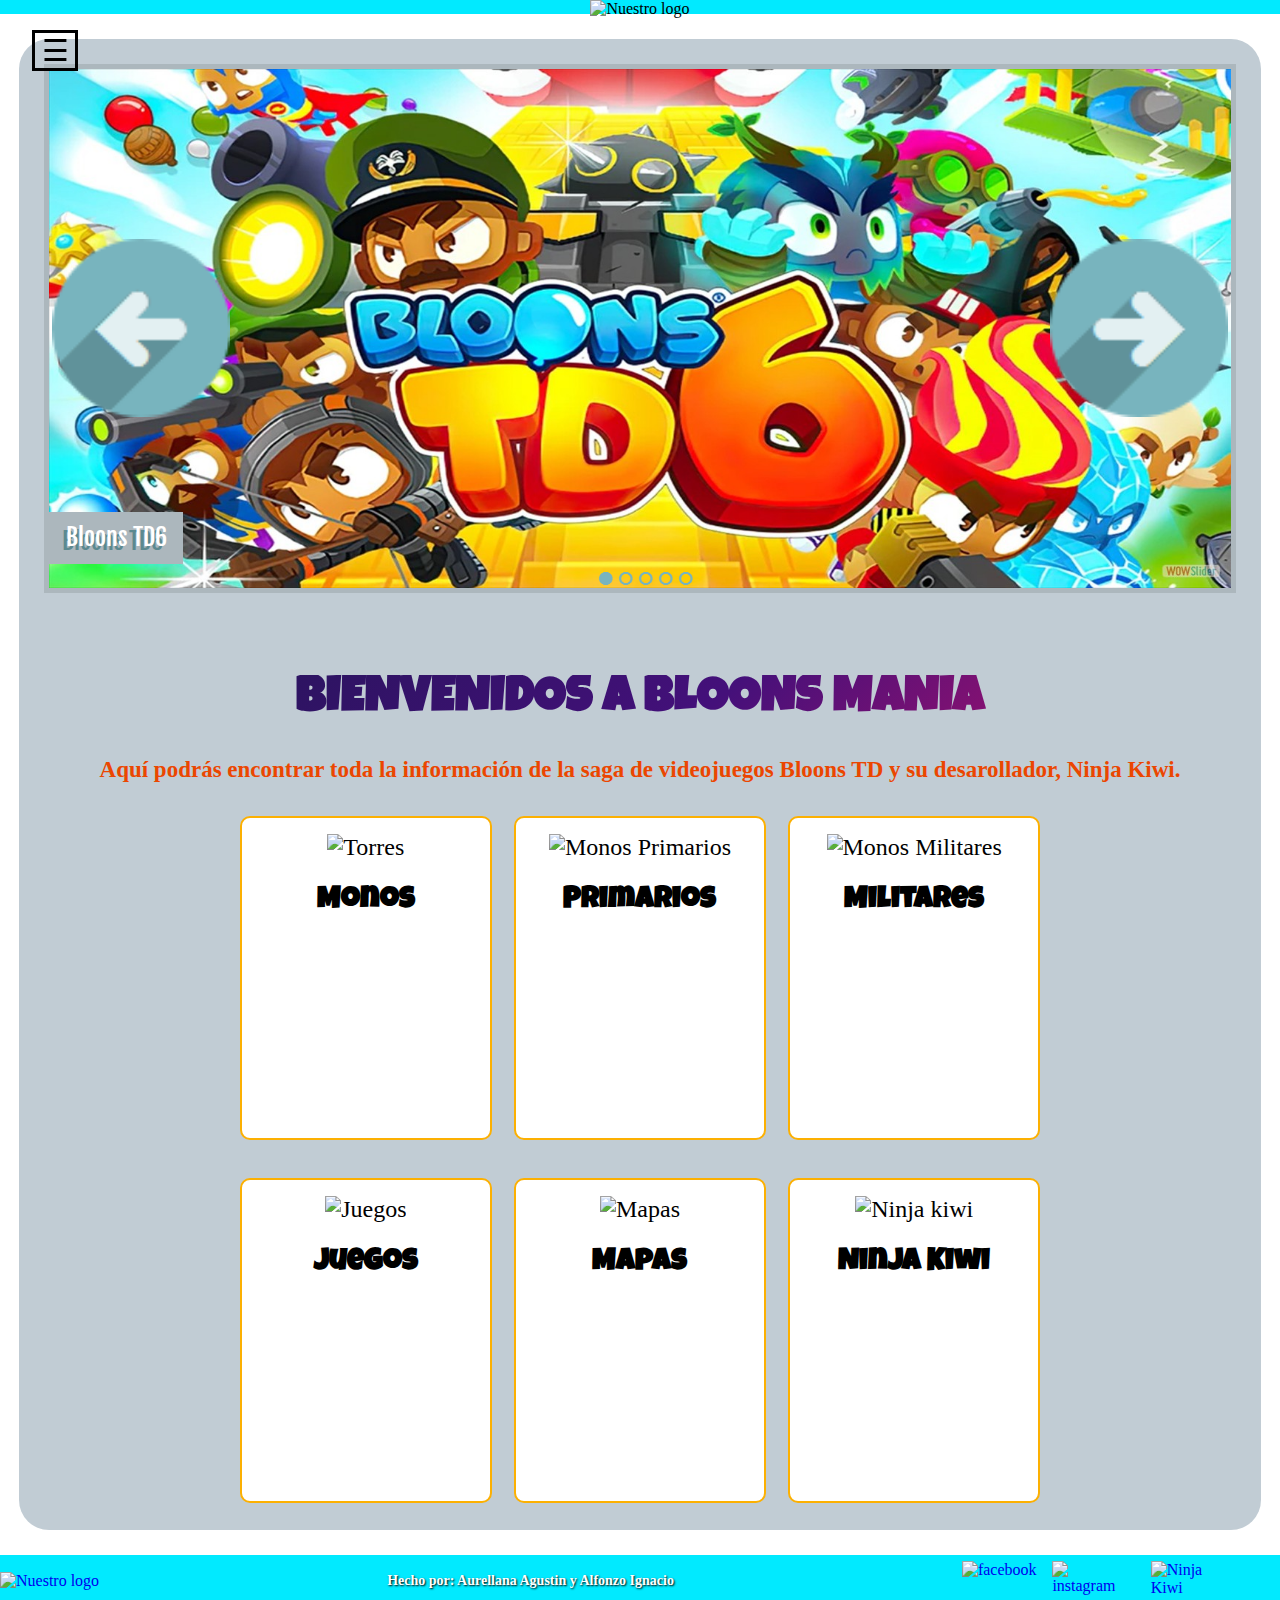
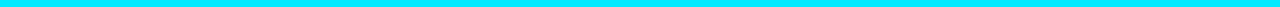
==== index.html @ f5495c6b "initial commit" ====
<!DOCTYPE html>
<html lang="es">

<head>
  <title>Bloons Mania</title>
  <meta charset="utf-8">
  <link href="estilos.css" rel="stylesheet" type="text/css">
	<link rel="icon" href="imagenes/favicon.png">
	<meta name="viewport" content="width=device-width, initial-scale=1.0">
	<meta http-equiv="X-UA-Compatible" content="ie=edge">
  <!-- Start WOWSlider.com HEAD section -->
<link rel="stylesheet" type="text/css" href="engine1/style.css" />
<script src="https://ajax.googleapis.com/ajax/libs/jquery/1.11.3/jquery.min.js"></script>
<script type='text/javascript'>
$(document).ready(function(){ 
    $(window).scroll(function(){ 
        if ($(this).scrollTop() > 100) { 
            $('#scroll').fadeIn(); 
        } else { 
            $('#scroll').fadeOut(); 
        } 
    }); 
    $('#scroll').click(function(){ 
        $("html, body").animate({ scrollTop: 0 }, 600); 
        return false; 
    }); 
});
</script>


<!-- End WOWSlider.com HEAD section -->
  <meta name="viewport" content="width=device-width, user-scalable=no, initial-scale=1.0, maximum-scale=1.0, minimum-scale=1.0">
 </head>
<body>
	<div class="padre">
		<header>
			<div id="sidebar">
					  <div class="toggle-btn">
						<span>&#9776 </span>
					  </div>
					  <ul>
						<li>
						  <img src="imagenes/favicon.png" alt="Bloons Mania" class="logomen">
						</li>
						<a class="bara" href="index.html"><li>Inicio</li></a>
						<a class="bara" href= "juegos.html"><li>Juegos</li></a>
						<a class="bara" href= "ninja.html"><li>Ninja Kiwi</li></a>
						<a class="bara" href= "monos.html"><li>Monos y Héroes</li></a>
						<a class="bara" href= "primarios.html"><li>Torres Primarias</li></a>
						<a class="bara" href= "militar.html"><li>Torres Militares</li></a>
						<a class="bara" href= "galeria2.html"><li>Mapas</li></a>
						<a class="bara" href= "creadores.html"><li>Nosotros</li></a>
					  </ul>
					</div>
					<script src="java.js" charset="utf-8"></script>
				<div class="logop"> 
					<img class="logo" src ="imagenes/logodef.png" title="Nuestro logo" >
				</div>
		</header>
		<main>

			<div class="fondo">
				<a href="javascript:void(0);" id="scroll" title="Scroll to Top" style="display: none;">Top<span></span></a>
				<!--section-->
				<div class="slider">
					<!-- Start WOWSlider.com BODY section -->
					<div id="wowslider-container1">
						<div class="ws_images">
							<ul>
								<li><img src="data1/images/btd6.jpg" alt="Bloons TD6" title="Bloons TD6" id="wows1_0" /></li>
								<li><img src="data1/images/monos.jpg" alt="Primarios" title="Primarios" id="wows1_1" /></li>
								<li><img src="data1/images/ninja.jpg" alt="Mejoras del Ninja" title="Mejoras del Ninja" id="wows1_2" /></li>
								<li><a href="http://wowslider.net"><img src="data1/images/mapabtd.jpg" alt="bootstrap slideshow" title="Gameplay" id="wows1_3" /></a></li>
								<li><img src="data1/images/ninjakiwi.jpg" alt="Ninja Kiwi" title="Ninja Kiwi" id="wows1_4" /></li>
							</ul>
						</div>
						<div class="ws_bullets">
							<div>
								<a href="#" title="Bloons TD6"><span><img src="data1/tooltips/btd6.jpg" alt="Bloons TD6" />1</span></a>
								<a href="#" title="Primarios"><span><img src="data1/tooltips/monos.jpg" alt="Primarios" />2</span></a>
								<a href="#" title="Mejoras del Ninja"><span><img src="data1/tooltips/ninja.jpg" alt="Mejoras del Ninja" />3</span></a>
								<a href="#" title="Gameplay"><span><img src="data1/tooltips/mapabtd.jpg" alt="Gameplay" />4</span></a>
								<a href="#" title="Ninja Kiwi"><span><img src="data1/tooltips/ninjakiwi.jpg" alt="Ninja Kiwi" />5</span></a>
							</div>
						</div><div class="ws_script" style="position:absolute;left:-99%"><a href="http://wowslider.net">bootstrap slideshow</a> by WOWSlider.com v9.0</div>
						<div class="ws_shadow"></div>
					</div>
					<script type="text/javascript" src="engine1/wowslider.js"></script>
					<script type="text/javascript" src="engine1/script.js"></script>
					<!-- End WOWSlider.com BODY section -->

				</div>

				<div class="container">
					<script src="boton.js"></script>
					<h1 class="animate-charcter"> BIENVENIDOS A BLOONS MANIA</h1>
					<p class="centro"> <b>Aquí podrás encontrar toda la información de la saga de videojuegos Bloons TD y su desarollador, Ninja Kiwi.</b></p>

					<div class="tarjetas">

						<div class="ficha">
							<a href="monos.html"> <img class="pokemon" src="imagenes/normal/mago.png" title="Torres"> </a>
							<a href="monos.html"><h2 class="fichiña"> Monos </h2></a>
						</div>

						<div class="ficha">
							<a href="primarios.html"> <img class="pokemon" src="imagenes/normal/mini.png" title="Monos Primarios"> </a>
							<a href="primarios.html"><h2 class="fichiña"> Primarios </h2></a>
						</div>
						<div class="ficha">
							<a href="militar.html"> <img class="pokemon" src="imagenes/militar/mini.png" title="Monos Militares"> </a>

							<a href="militar.html"><h2 class="fichiña"> Militares  </h2></a>

						</div>
						<div class="ficha">
							<a href="juegos.html"> <img class="pokemon" src="imagenes/btd6.png" title="Juegos"> </a>

							<a href="juegos.html"><h2 class="fichiña">  Juegos </h2></a>

						</div>
						<div class="ficha">
							<a href="#"> <img class="pokemon" src="imagenes/mapa.png" title="Mapas"> </a>

							<h2 class="fichiña">   Mapas </h2>
						</div>
						<div class="ficha">

							<a href="ninja.html"> <img class="pokemon" src="imagenes/fondo2.png" title="Ninja kiwi"> </a>
							<a href="ninja.html"><h2 class="fichiña">  Ninja Kiwi</h2></a>

						</div>
					
					</div>
					<!--/section-->
				</div>



			</div>
		</main>
			</div>
		
			
		<footer>
			<div class="logo_f">
			<a href="index.html" title="Volver al Inicio"><img class="logof" src = "imagenes/logodef.png" title="Nuestro logo" > </img></a>
			</div>
			
			<a href="creadores.html"><p class="info"><strong> Hecho por: Aurellana Agustin y Alfonzo Ignacio</strong> </p></a>
			<div class="infor">
			<div class="redo">
			<a class="red" href="https://www.facebook.com/ninjakiwigames/?locale=es_LA" target="blank"><img class="logo5" src = "imagenes/iconos/facebook.png" title="facebook" > </img></a>
			<a class="red" href="https://www.instagram.com/realninjakiwi/?hl=es" target="blank"> <img class="insta" src = "imagenes/iconos/insta.png" title="instagram" > </img></a>
			<a class="red" href="https://ninjakiwi.com" target="blank"> <img class="nk" src = "imagenes/fondo2.png" title="Ninja Kiwi" > </img></a>

			</div>
			</div>
		</Footer>
	</div>
	
</body>
</html>
---- estilos.css ----
@font-face{
font-family :"Luckiest Guy";
src :url("Luckiest_Guy/LuckiestGuy-Regular.ttf");
}
body{
	margin:0%;
	width:100%;
}
.padre{
	display:flex;
	height:auto;
	flex-direction: column;
	align-items: center;
	width:100%;
	/*rgba:0,0,0,4; */
}
header{
	display:flex;
	height:auto;
	width:100%;
	background-color:#01eaff;
}
*{
  padding: 0px;
}

#sidebar {
  position: absolute;
  width: 200px;
  height: auto;
  background: #01eaff;
  transition: all 500ms linear;
  left:-220px;
  border: 2px solid #000;
  border-top:0px;
  z-index:1000;
}
#sidebar.active {
  left: 0px;
}

#sidebar ul li {
  color: white;
  list-style: none;
  border-bottom: 1px solid rgba(100, 100, 100, .3);
  text-align: center;
}

.logomen {
  height:8vh;
  margin: 0 auto; 
}

#sidebar .toggle-btn {
  position: relative;
  left: 250px;
  top: 30px;
  cursor: pointer;
 
}

#sidebar .toggle-btn span {
  display: block;
  width: 40px;
  text-align: center;
  font-size: 30px;
  border: 3px solid #000;
}
.bara{
	text-decoration:none;
}
.logo{
	height:15vh;
	margin:auto;
}
.logop{
	margin:auto;
	margin-bottom:-0.35%;
}
.logof{
	height:13vh;
	margin-bottom:-1.95%;
}
.red{
	display:flex;
	height:3%;
}
.pokemon{
	height:23vh;
	transition:.3s ease;
	}
	.pokemon:hover{
	transform:scale(1.2);
	-webkit-transform:scale(1.2);
		-ms-transform:scale(1.2);
	}

nav{
	display:flex;
	height:auto;
	width:100%;
	margin-left:22%;
	justify-content: space-evenly;
    align-items: center;
	flex-wrap: wrap;
	margin:auto;
	font-family:Verdana, sans-serif;
	background-color:#01eaff;
}

nav a:link, nav a:visited{
	display:flex;
	justify-content:center;
	align-items:center;
	color:white;
	font-weight:bold; /*negrita*/
	text-decoration:none;
	width:16%;
	height:30%;
	font-size:22px;
	transition:color 3s, font-size 1s, width 1s, height 1s ease;	
	background-color:none;
	
}
nav a:hover{
	font-size:26px;
	width:20%;
	height:34%;
	color:#795009;
}
main a:link, main a:visited{
	font-size:24px;
	color:black;
	font-family:Tahoma, sans serif;
	text-decoration:none;
}
main a:hover{
	text-decoration:none;	
}
h1{
	margin-top:3%;
	color:#795d09;
	font-family:Tahoma, sans serif;
	text-align:center;
	font-size:35px;
}
h2 {
	font-family:"Luckiest Guy";
	font-size: 39.5px;
	text-align: center;
	text-shadow:2px 1px 1px white;
}
.fichiña{
	font-family:"Luckiest Guy";
	font-size: 29.5px;
	text-align: center;
	text-shadow:2px 1px 1px white;
	margin-bottom:5%;
}
.primo{
		color:#00c2ed;
		border-bottom-color:#00c2ed;
		border-width:4px;
		border-bottom-style:double ;
		text-shadow:2px 1px 1px black;
}
.magic{
		color:#6313ad;
		border-bottom-color:#6313ad;
		border-width:4px;
		border-bottom-style:double ;
		text-shadow:2px 1px 1px black;
}
.milico{
		color:#016102;
		border-bottom-color:#016102;
		border-width:4px;
		border-bottom-style:double ;
		text-shadow:2px 1px 1px black;
}
.support{
		color:#edc31c;
		border-bottom-color:#edc31c;
		border-width:4px;
		border-bottom-style:double ;
		text-shadow:2px 1px 1px black;
}
h3{
	font-family:Tahoma, sans serif;
	font-size:19.5px;
	text-align:center;
}
p{
	font-size:14px;
	text-align: justify;
	line-height:24px;
	font-family:Tahoma, sans serif;
}
main {
	background-image: url("imagenes/fondo4.jpg");
	background-size: cover;
	background-position: center center;
	background-repeat: no-repeat;
	background-attachment: fixed;
	background-color: #66999;
	width: 100%;
	display: flex;
	height: auto;
	flex-direction: column;
	align-items: center;
}
.fondo{
	background-color:rgba(188, 200, 209, 0.93);
	border-radius:30px;
	width:97%;
	display:flex;
	height:auto;
	flex-direction:column;
	margin-top:2%;
	margin-bottom:2%;
	align-items: center;
}
.monos{
	display:flex;
	flex-direction:column;
	align-items:center;
	padding:4%;
}
.heroe{
	display:flex;
    width: 50%;
    justify-content: center;
    align-items: stretch;
    flex-direction: row;
}
.titi{
	height:55vh;
	margin:2%;
}
.slider{
	margin:2%;
	margin-bottom:4%;
}
.kiwi{
	height:33vh;
}
.logi{
	padding-right:4%;
}
.logi2{
	padding-left:4.5%;
}
.logi3{
	margin-right:5%;
}
.logi4{
	padding-right:9%;
}
.stand{
	margin-left:1%;
	margin-right:1%;
	margin-top:2%;
	margin-bottom:2%;
}
#scroll {
    position:fixed;
    right:13px;
    bottom:20px;
    cursor:pointer;
    width:50px;
    height:50px;
    background-color:#3498db;
    text-indent:-9999px;
    display:none;
    -webkit-border-radius:60px;
    -moz-border-radius:60px;
    border-radius:60px
}
#scroll span {
    position:absolute;
    top:50%;
    left:50%;
    margin-left:-8px;
    margin-top:-12px;
    height:0;
    width:0;
    border:8px solid transparent;
    border-bottom-color:#ffffff
}
#scroll:hover {
    background-color:#e74c3c;
    opacity:1;filter:"alpha(opacity=100)";
    -ms-filter:"alpha(opacity=100)";
}
.info2{
	padding:2%;
}
.info3{
	display:flex;
	width:50%;
	margin-left:9%;
	margin-bottom:3%;
}
.info21{
	display:flex;
	align-items:center;
	flex-direction: column;
	padding:2%;
}
.habit{
	border-radius:2%;
}
.habit2{
	border-radius: 2%;
}
.t{
	line-height:28px;
}
ul{
	font-family:Tahoma, sans serif;
	line-height:30px;
	font-size:17px;
	margin:3%;
	margin-left:6%;
	text-shadow:1px 1px 2px white;
}
footer{
	    justify-content: space-between;
    display: flex;
    width: 100%;
    height: auto;
    flex-direction: row;
    background-color: #01eaff;
    align-items: center;
}
.redo{
	display:flex;
}
.infor{
    display: flex;
    flex-direction: row;
    flex-wrap: wrap;
    align-content: center;
    align-items: stretch;
	margin-right:6%;
}

.info{
  color:#fff;
  font-size:14px;
  text-shadow:1px 1px 2px black;
}
.logo8{
	display:flex;
	margin-left:17%;	
	align-items: center;
    flex-direction: row;
}
.logo7{
	height:8vh;
	margin-left:5%;
	margin-right:5%;

}
footer a:link, .red a:visited{
	color:none;
	text-decoration:none;
}
.logo5{
	height:4.5vh;
}
.insta{
	margin:auto;
	height:4.5vh;
	margin-left:20%;
}
.nk{
	margin:auto;
	height:4.5vh;
	margin-left:40%;
}
.logono{
	height:9vh;
}
.gale{
	width:100%;
	height:20vh;
	margin:0%;
}
.galera{
	display:flex;
	width:50%;
    flex-wrap: wrap;
    flex-direction: row;
    align-items: center;
    justify-content: center;
	
}
.galeria{
	width:70%;
	margin:auto;
}
section{
	background-color:white;
	//*width:70%;*//
	margin-left:2%;
	height:auto;
}
.main{
	display:flex;
	flex-direction: column;
	height:auto;
}
.stand{
	display:flex;
	height:auto;
	align-items:center;
}
.stand2{
	display:flex;
	height:auto;
	align-items: flex-start;
	justify-content: space-between;
	
}
hr{
  color:#938103;
  border: 1px solid #938103;
  margin-bottom:1%;
}
.infonin{
	margin:5%;
	margin-top:1%;
	margin-bottom:0%;
	text-align:center;
	font-size:17px;
	text-align: justify;
	line-height:28px;
	font-family:Tahoma, sans serif;
	text-shadow:1px 1px 2px white;
}
.disclaimer{
	margin:5%;
	margin-top:0%;
	margin-bottom:0%;
	text-align:center;
	font-size:17px;
	text-align: justify;
	line-height:28px;
	font-family:Tahoma, sans serif;
	color:#6d6d6e;
}
.arriba{
	display:flex;
	justify-content:center;
}
.tarjetas {
	display:flex;
	width:100%;
	height:auto;
	justify-content:center;
	flex-direction:row;
	align-items: stretch;
    flex-wrap: wrap;
	margin-bottom:5%;
	margin:auto;
}
.tarjetas2{
	display: flex;
    width: 100%;
    height: auto;
    flex-direction: row;
    align-items: flex-start;
    margin-bottom: 5%;
    margin: auto;
    flex-wrap: nowrap;
    justify-content: center;
}

.ficha{
	display:flex;
	flex-direction: column;
    align-items: center;
	text-align:center;	
	border-style: solid;
	border-width: 2.5px;
	border-color:#fcb002;
	margin:1%;
	width:20%;
	height:32vh;
	background-color:white;
	border-radius:10px;
	padding:1.5%;
	margin-bottom:2.5%;
	transition:.3s ease;
}
.ficha:hover{
	transform:scale(1.1);
	-webkit-transform:scale(1.1);
	-ms-transform:scale(1.1);
}
.ficha2{
	display:flex;
	flex-direction: column;
    align-items: center;
	text-align:center;	
	border-style: solid;
	border-width: 2.5px;
	border-color:#fcb002;
	margin:2%;
	width:400px;
	height:auto;
	background-color:white;
	border-radius:10px;
	padding:2.5%;
	margin-bottom:2.5%;
	transition:.3s ease;
}
.ficha2:hover{
	transform:scale(1.1);
	-webkit-transform:scale(1.1);
	-ms-transform:scale(1.1);
}
.fin{
	margin-left:12%;
	margin-right:12%;
	margin-bottom:4.5%;
}
.centro{
	text-align:center;
	font-size:23px;
	color:#eb4600;
}
.logo2{
	height:80vh;
	width:100%;
	display:flex;
}			
.animate-charcter
{
font-family:"Luckiest Guy";
  text-transform: uppercase;
  background-image: linear-gradient(
    -225deg,
    #231557 0%,
    #44107a 29%,
    #ff1361 67%,
    #fff800 100%
  );
  background-size: auto auto;
  background-clip: border-box;
  background-size: 200% auto;
  color: #fff;
  background-clip: text;
  text-fill-color: transparent;
  -webkit-background-clip: text;
  -webkit-text-fill-color: transparent;
  animation: textclip 2s linear infinite;
  font-size: 50px;
}

.ayuda{
	margin-top:11.4%;
}
.photo{
	display:flex;
	margin:auto;
	margin-right:4%;
	margin-left:9%;
}
@keyframes textclip {
  to {
    background-position: 200% center;
  }
}
@media screen and (max-width:800px){
	.logo{
		height:11vh;
	}
	.logop{
		margin-bottom: -1%;
	}
	header{
		display:flex;
		height: auto;
		width: 100%;
	}
	nav{
		flex-direction: column;
		background: rgb(0,0,0);
		background: linear-gradient(126.8deg, rgba(0,0,0,1) 29%, rgba(121,9,20,1) 90%);
		margin-bottom:3%;
	}
	#sidebar .toggle-btn {
    position: relative;
    left: 250px;
    top: 24px;
    cursor: pointer;
}
	#sidebar .toggle-btn span {
    display: block;
    width: 28px;
    text-align: center;
    font-size: 20px;
    border: 2px solid #000;
}
	.letra{
		margin-bottom:1%;
		margin-top:1%;
	}
	main{
		flex-direction:column;
		font-size:3px;
	}
	.centro{
		font-size:17px;
	}
	h1
	{
		font-size:26px;
	}
	.photo{
		margin-left:23%;
	}
	.animate-charcter{
		font-size:35px;	
	}
	h2
	{
		font-family:"Luckiest Guy";
		font-size:28.5px;
	}
	.tarjetas{
		flex-direction: column;
		font-size:13px;
	}
	
	.ficha{
		font-size:13px;
		margin:auto;
		width:70%;
		margin-bottom:2%;
		margin-top:2%;
	}
	.fichiña {
		font-family: "Luckiest Guy";
		font-size: 26.5px;
		text-align: center;
		text-shadow: 2px 1px 1px white;
		margin-bottom: 5%;
	}
	.pokemon{
		height:21vh;
	}
	.tarjetas2{
		display: flex;
		width: 100%;
		height: auto;
		flex-direction: column;
		margin-bottom: 5%;
		margin: auto;
		justify-content: center;
		align-items: center;
	}
	.disclaimer{
		font-size: 14px;
		text-align: justify;
		line-height: 20px;
	}
	.monkey{
		margin: 9%;
		margin-top: 1%;
		margin-bottom:1%;
	}
	li{
		margin-top: 2%;
		margin-bottom:3%;
	}
	.ficha2{
		width: 200px;
	}
	aside{
		width:98%;
	}
	section{
		width:97%;
	}
	nav a:link{
		width:25%;
		font-size:14px;
	}
	nav, main, footer{
		width:100%;
	}
	section p{
		font-size:13px;
	}
	aside p{
		font-size:17px;
	}
	.stand{
		display: flex;
		flex-direction: column;
		margin:auto;
		align-items: center;
		margin-top:5%;
	
	}
	.habit{
		height:31vh;
		margin:auto;
	}
	.habit2{
		height: 25.9vh;
		margin:auto;
	}
	.kiwi {
		height: 23vh;
		width: 100%;
		margin-bottom:10%;
	}
	.logi{
		display:flex;
		padding-right:0%;  
		flex-direction: column;
		align-items: center;
	}
	.logi2{
		display:flex;
		padding:0%;  
		flex-direction: column;
		align-items: center;
	}
	ul{
		font-size:15px;
		line-height: 21px;
	}
	footer{
		display:flex;
		flex-direction: column;
	}
	.logo_f{
		margin:auto;
	}
	.logof{
		height:11vh;
	}
	.infor{
		margin:auto;
		padding-left:0%;
		margin-bottom:2%;
		align-items: center;
	}
	.infonin{
		line-height:22px;
		font-size:15px;
		margin: 5%;
		margin-top: 1%;
	}
	.video{
		margin:auto;
	}
	.monovideo{
		width:100%;
		height:50%;
		margin:auto;
	}
	.heroe{
	display: flex;
    width: 65%;
    justify-content: space-between;
    flex-direction: row;
	}
	.monos{
	display: flex;
    flex-direction: column;
    align-items: center;
    padding: 4%;	
	}
	.titi{
		height:30vh;
	}
	.redo{
		display:flex;
		margin-bottom:2%;
		margin-top:5%;
		margin-left:-4%;
	}
	.logo5{
		margin:auto;
		height:4.5vh;
	}
	.logo8{
		flex-direction:column;
		margin:auto;
		margin-bottom:2%;
	}
	.logo7{
		height:6vh;
		margin-bottom:5%;
		margin-top:2%;
	}
	.logono{
		height:8vh;
	}
	.info2{
		display:flex;
		flex-direction: column;
		align-items: center;
		padding:0%;
	}
	.info21{
		display:flex;
		flex-direction: column;
		align-items: center;
		padding:0%;
	}
}
---- engine1/style.css ----
/*
 *	generated by WOW Slider 9.0
 *	template Turquoise
 */
@import url(https://fonts.googleapis.com/css?family=Fjalla+One&subset=latin,latin-ext);
#wowslider-container1 { 
	display: table;
	/*zoom: 1; */
	position: relative;
	width: 100%;
	max-width: 100%;
	/*max-height:658px;*/
	margin:0px auto 0px;
	z-index:90;
	text-align:left; /* reset align=center */
	font-size: 10px;
	text-shadow: none; /* fix some user styles */

	/* reset box-sizing (to boostrap friendly) */
	-webkit-box-sizing: content-box;
	-moz-box-sizing: content-box;
	box-sizing: content-box; 
}
* html #wowslider-container1{ width:1500px }
#wowslider-container1 .ws_images ul{
	position:relative;
	width: 10000%; 
	height:100%;
	left:0;
	list-style:none;
	margin:0;
	padding:0;
	border-spacing:0;
	overflow: visible;
	/*table-layout:fixed;*/
}
#wowslider-container1 .ws_images ul li{
	position: relative;
	width:1%;
	height:100%;
	line-height:0; /*opera*/
	overflow: hidden;
	float:left;
	/*font-size:0;*/
	padding:0 0 0 0 !important;
	margin:0 0 0 0 !important;
}

#wowslider-container1 .ws_images{
	position: relative;
	left:0;
	top:0;
	height:100%;
	max-height:658px;
	max-width: 100%;
	vertical-align: top;
	border:5px solid #ACB7BD;
	overflow: hidden;
}
#wowslider-container1 .ws_images ul a{
	width:100%;
	height:100%;
	max-height:658px;
	display:block;
	color:transparent;
}
#wowslider-container1 img{
	max-width: none !important;
}
#wowslider-container1 .ws_images .ws_list img,
#wowslider-container1 .ws_images > div > img{
	width:100%;
	border:none 0;
	max-width: none;
	padding:0;
	margin:0;
}
#wowslider-container1 .ws_images > div > img {
	max-height:658px;
}

#wowslider-container1 .ws_images iframe {
	position: absolute;
	z-index: -1;
}

#wowslider-container1 .ws-title > div {
	display: inline-block !important;
}

#wowslider-container1 a{ 
	text-decoration: none; 
	outline: none; 
	border: none; 
}

#wowslider-container1  .ws_bullets { 
	float: left;
	position:absolute;
	z-index:70;
}
#wowslider-container1  .ws_bullets div{
	position:relative;
	float:left;
	font-size: 0px;
}
/* compatibility with Joomla styles */
#wowslider-container1  .ws_bullets a {
	line-height: 0;
}

#wowslider-container1  .ws_script{
	display:none;
}
#wowslider-container1 sound, 
#wowslider-container1 object{
	position:absolute;
}

/* prevent some of users reset styles */
#wowslider-container1 .ws_effect {
	position: static;
	width: 100%;
	height: 100%;
}

#wowslider-container1 .ws_photoItem {
	border: 2em solid #fff;
	margin-left: -2em;
	margin-top: -2em;
}
#wowslider-container1 .ws_cube_side {
	background: #A6A5A9;
}


#wowslider-container1.ws_gestures {
	cursor: -webkit-grab;
	cursor: -moz-grab;
	cursor: url("[data-uri]"), move;
}
#wowslider-container1.ws_gestures.ws_grabbing {
	cursor: -webkit-grabbing;
	cursor: -moz-grabbing;
	cursor: url("[data-uri]"), move;
}

/* hide controls when video start play */
#wowslider-container1.ws_video_playing .ws_bullets,
#wowslider-container1.ws_video_playing .ws_fullscreen,
#wowslider-container1.ws_video_playing .ws_next,
#wowslider-container1.ws_video_playing .ws_prev {
	display: none;
}


/* youtube/vimeo buttons */
#wowslider-container1 .ws_video_btn {
	position: absolute;
	display: none;
	cursor: pointer;
	top: 0;
	left: 0;
	width: 100%;
	height: 100%;
	z-index: 55;
}
#wowslider-container1 .ws_video_btn.ws_youtube,
#wowslider-container1 .ws_video_btn.ws_vimeo {
	display: block;
}
#wowslider-container1 .ws_video_btn div {
	position: absolute;
	background-image: url(./playvideo.png);
	background-size: 200%;
	top: 50%;
	left: 50%;
	width: 7em;
	height: 5em;
	margin-left: -3.5em;
	margin-top: -2.5em;
}
#wowslider-container1 .ws_video_btn.ws_youtube div {
	background-position: 0 0;
}
#wowslider-container1 .ws_video_btn.ws_youtube:hover div {
	background-position: 100% 0;
}
#wowslider-container1 .ws_video_btn.ws_vimeo div {
	background-position: 0 100%;
}
#wowslider-container1 .ws_video_btn.ws_vimeo:hover div {
	background-position: 100% 100%;
}

#wowslider-container1 .ws_playpause.ws_hide {
	display: none !important;
}

#wowslider-container1  .ws_bullets { 
	padding: 3px; 
}
#wowslider-container1 .ws_bullets a { 
	width:15px;
	height:13px;
	background: url(./bullet.png) left top;
	float: left; 
	text-indent: -4000px; 
	position:relative;
	margin-left:5px;
	color:transparent;
}
#wowslider-container1 .ws_bullets a:hover, #wowslider-container1 .ws_bullets a.ws_selbull{
	background-position: 0 100%;
}
#wowslider-container1 a.ws_next, #wowslider-container1 a.ws_prev {
	position:absolute;
	top:50%;
	margin-top:-3.7em;
	z-index:60;
	width: 7.4em;	
	height: 7.4em;
	background-image: url(./arrows.png);
	background-size:200%;
}
#wowslider-container1 a.ws_next{
	background-position: 100% 0;
	right:3px;
}
#wowslider-container1 a.ws_prev {
	background-position: 0 0; 
	left:3px;
}

/*playpause*/
#wowslider-container1 .ws_playpause {
    width: 7.4em;
    height: 7.4em;
    position: absolute;
    top: 50%;
    left: 50%;
    margin-left: -3.7em;
    margin-top: -3.7em;
    z-index: 59;
	background-size:100%;
}

#wowslider-container1 .ws_pause {
    background-image: url(./pause.png);
}

#wowslider-container1 .ws_play {
    background-image: url(./play.png);
}

#wowslider-container1 .ws_pause:hover, #wowslider-container1 .ws_play:hover {
    background-position: 100% 100% !important;
}/* bottom center */
#wowslider-container1  .ws_bullets {
    bottom: 0px;
	left:50%;
}
#wowslider-container1  .ws_bullets div{
	left:-50%;
}
#wowslider-container1 .ws-title{
	position:absolute;
	display:block;
	font: 3em 'Fjalla One', Arial, sans-serif;
	bottom: 1em;
	left: 0;
	margin-right: 0.5em; 
	color:#ffffff;
	z-index: 50;
	line-height: 1.4em;
	text-shadow: -4px 4px 0 #5B8990;
	font-weight: normal;
}
#wowslider-container1 .ws-title div,#wowslider-container1 .ws-title span{
	display:inline-block;
	padding:0.4em 0.7em;
	background:#ACB7BD;
}
#wowslider-container1 .ws-title div{
	display:block;
	margin-top:0.5em;
	font-size: 0.7em;
	line-height: 1.4em;
	text-shadow: -3px 3px 0 #5B8990;
}#wowslider-container1 .ws_images > ul{
	animation: wsBasic 20s infinite;
	-moz-animation: wsBasic 20s infinite;
	-webkit-animation: wsBasic 20s infinite;
}
@keyframes wsBasic{0%{left:-0%} 10%{left:-0%} 20%{left:-100%} 30%{left:-100%} 40%{left:-200%} 50%{left:-200%} 60%{left:-300%} 70%{left:-300%} 80%{left:-400%} 90%{left:-400%} }
@-moz-keyframes wsBasic{0%{left:-0%} 10%{left:-0%} 20%{left:-100%} 30%{left:-100%} 40%{left:-200%} 50%{left:-200%} 60%{left:-300%} 70%{left:-300%} 80%{left:-400%} 90%{left:-400%} }
@-webkit-keyframes wsBasic{0%{left:-0%} 10%{left:-0%} 20%{left:-100%} 30%{left:-100%} 40%{left:-200%} 50%{left:-200%} 60%{left:-300%} 70%{left:-300%} 80%{left:-400%} 90%{left:-400%} }

#wowslider-container1 .ws_bullets  a img{
	text-indent:0;
	display:block;
	bottom:20px;
	left:-55px;
	visibility:hidden;
	position:absolute;
    border: 4px solid #78b4be;
	max-width:none;
}
#wowslider-container1 .ws_bullets a:hover img{
	visibility:visible;
}

#wowslider-container1 .ws_bulframe div div{
	height:48px;
	overflow:visible;
	position:relative;
}
#wowslider-container1 .ws_bulframe div {
	left:0;
	overflow:hidden;
	position:relative;
	width:109px;
	background-color:#78b4be;
}
#wowslider-container1  .ws_bullets .ws_bulframe{
	display:none;
	bottom:20px;
	overflow:visible;
	position:absolute;
	cursor:pointer;
    border: 4px solid #78b4be;
}
#wowslider-container1 .ws_bulframe span{
	display:block;
	position:absolute;
	bottom:-12px;
	margin-left:-4px;
	left:55px;
	background:url(./triangle.png);
	width:15px;
	height:8px;
}#wowslider-container1 .ws_bulframe div div{
	height: auto;
}

@media all and (max-width:760px) {
	#wowslider-container1 .ws_fullscreen {
		display: block;
	}
}
@media all and (max-width:400px){
	#wowslider-container1 .ws_controls,
	#wowslider-container1 .ws_bullets,
	#wowslider-container1 .ws_thumbs{
		display: none
	}
}
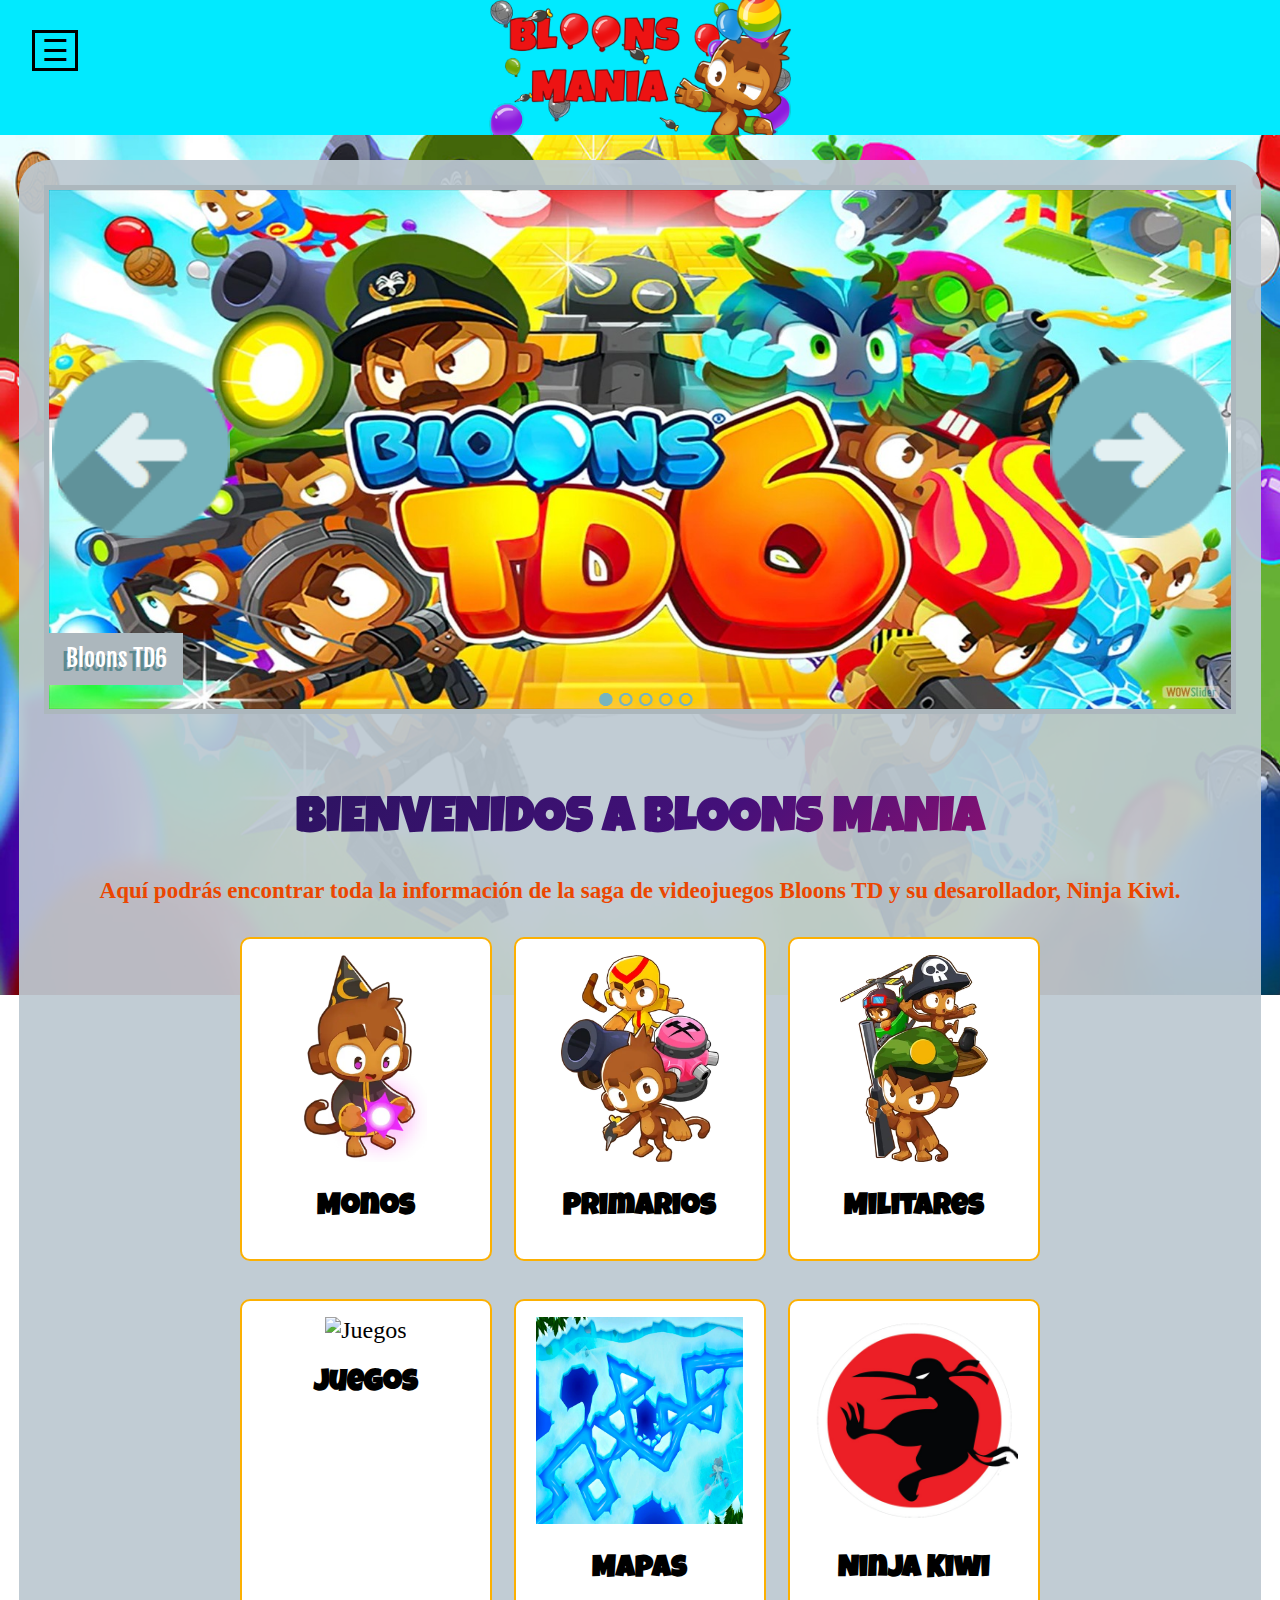
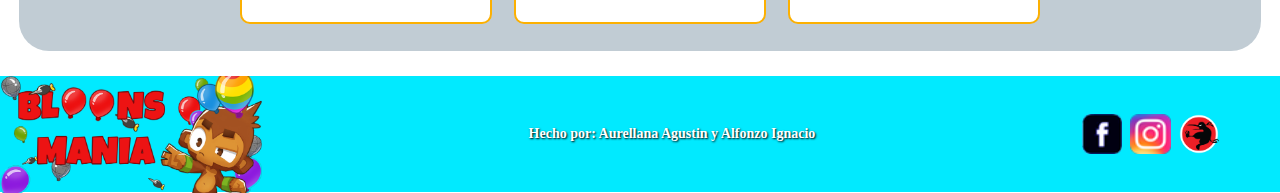
==== commit b5ebcfe0: "Add files via upload" ====
--- a/index.html
+++ b/index.html
@@ -5,7 +5,7 @@
   <title>Bloons Mania</title>
   <meta charset="utf-8">
   <link href="estilos.css" rel="stylesheet" type="text/css">
-	<link rel="icon" href="imagenes/favicon.png">
+	<link rel="icon" href="imagenes/favicon.ico">
 	<meta name="viewport" content="width=device-width, initial-scale=1.0">
 	<meta http-equiv="X-UA-Compatible" content="ie=edge">
   <!-- Start WOWSlider.com HEAD section -->
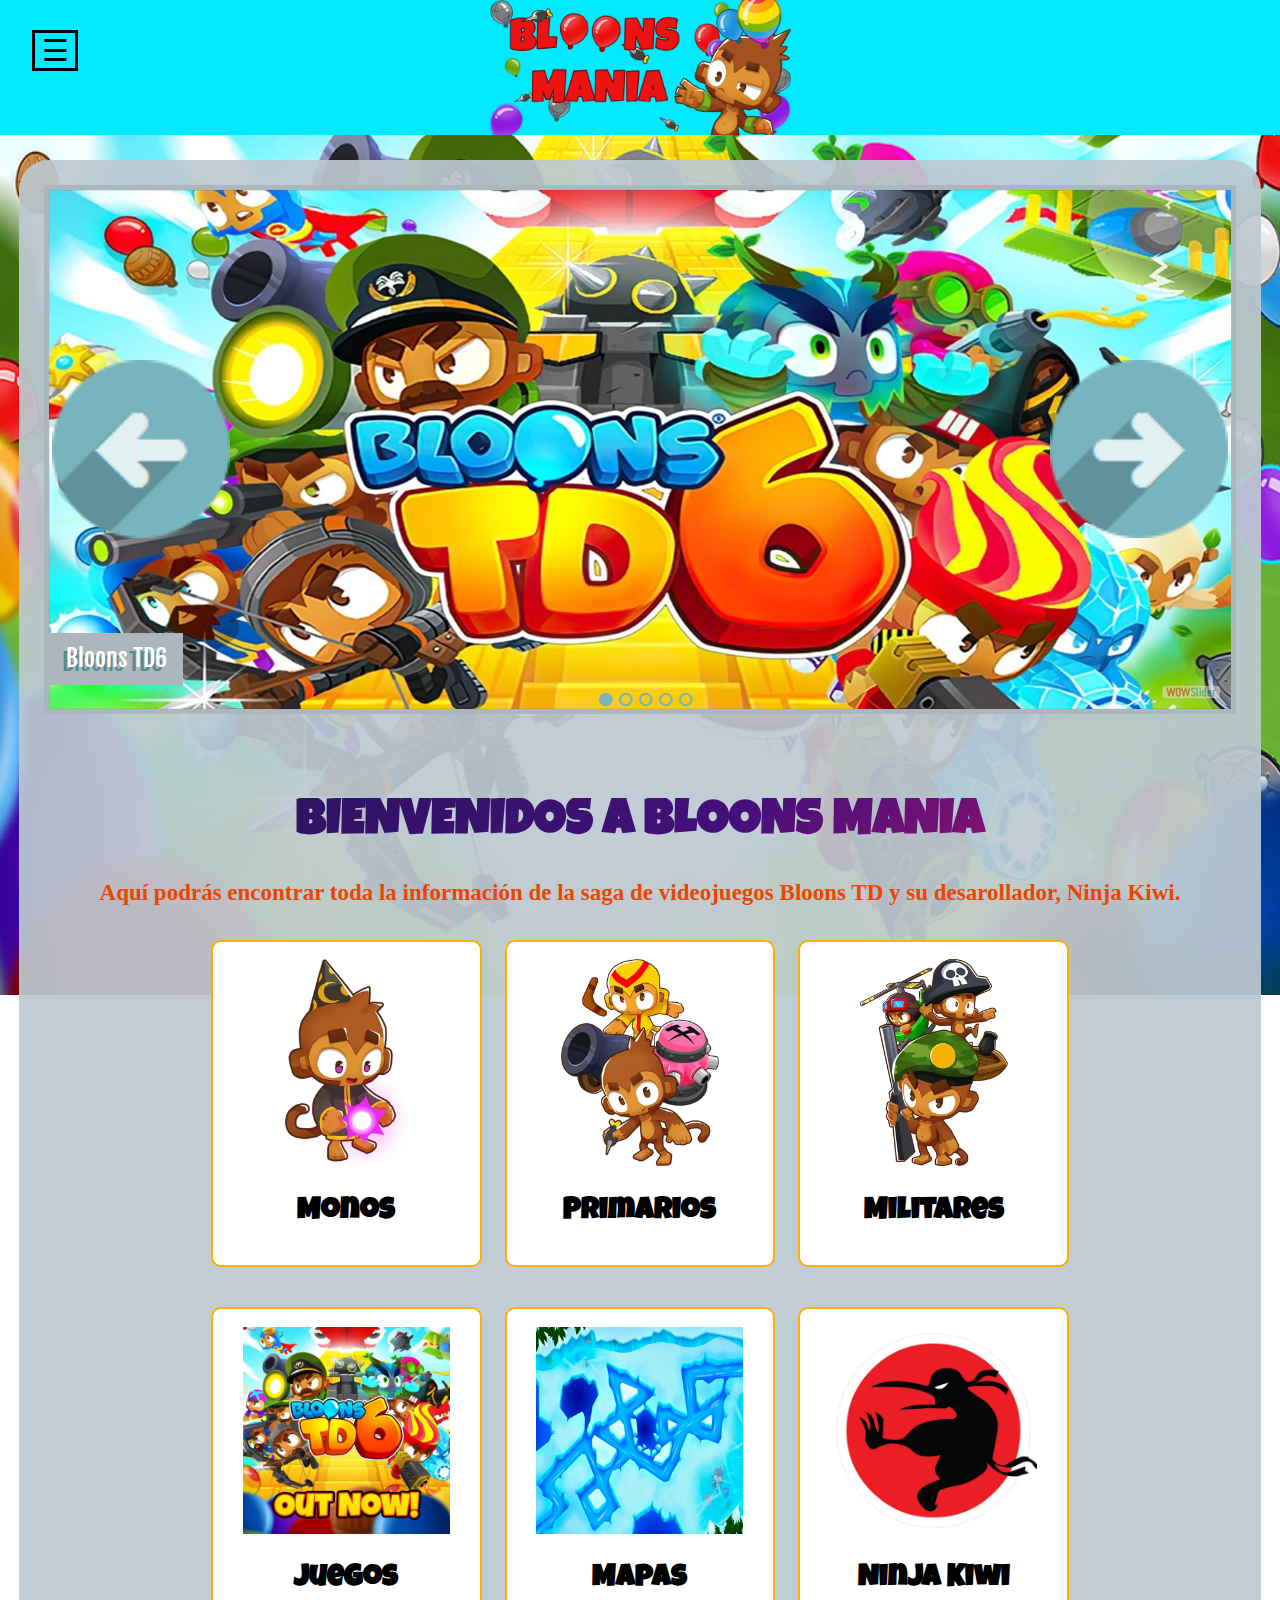
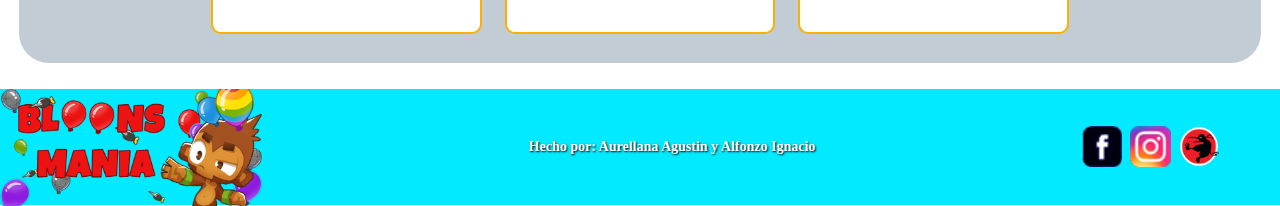
==== commit 31c162dc: "Update index.html" ====
--- a/index.html
+++ b/index.html
@@ -114,7 +114,7 @@
 
 						</div>
 						<div class="ficha">
-							<a href="juegos.html"> <img class="pokemon" src="imagenes/btd6.png" title="Juegos"> </a>
+							<a href="juegos.html"> <img class="pokemon" src="imagenes/Btd6.png" title="Juegos"> </a>
 
 							<a href="juegos.html"><h2 class="fichiña">  Juegos </h2></a>
 
@@ -160,4 +160,4 @@
 	</div>
 	
 </body>
-</html>+</html>
